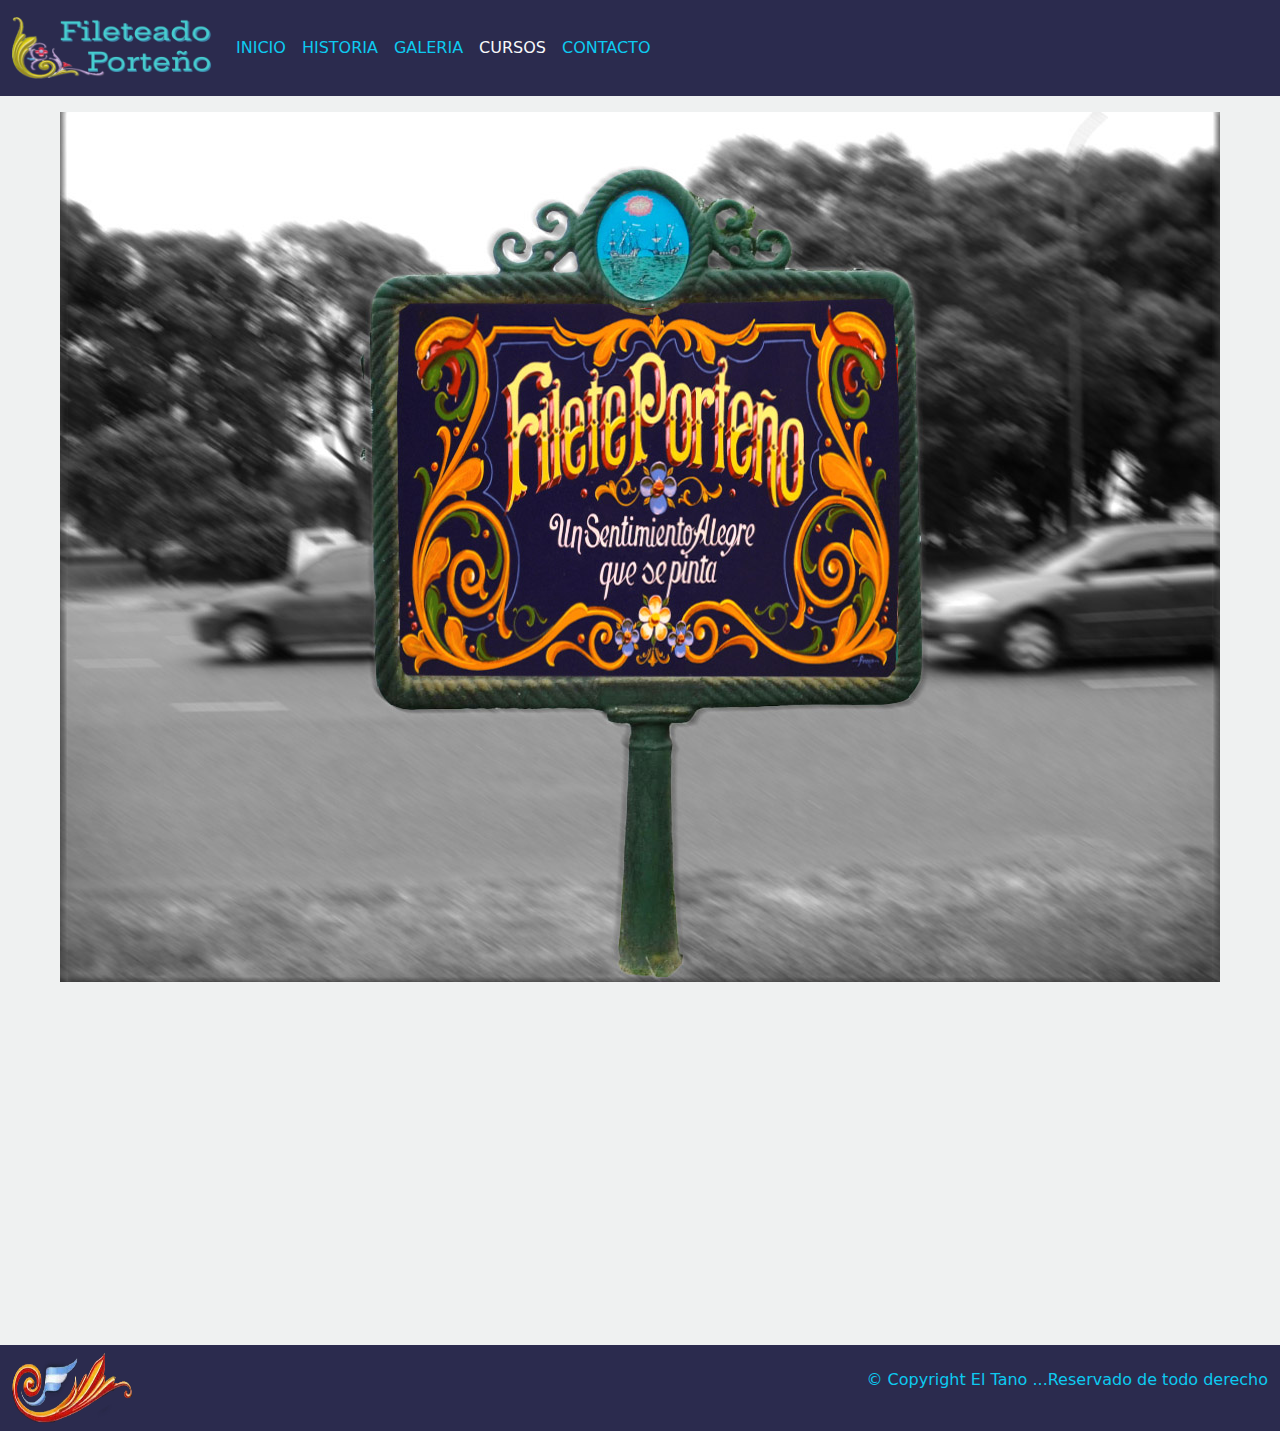
==== html/cursosbs.html @ eb64afe3 "cambiar todo a Bootstrap" ====
<!DOCTYPE html>
<html lang="es">
<head>
    <meta charset="UTF-8">
    <meta http-equiv="X-UA-Compatible" content="IE=edge">
    <meta name="viewport" content="width=device-width, initial-scale=1.0">
    <link rel="stylesheet" href="../bootstrap-5.0.2-dist/css/bootstrap.min.css">
    <link rel="shortcut icon" href="../favicon.png" type="image/png">
    <title>Cursosbs</title>
    <style>
        .colorh-f{
            background-color: rgb(43, 43, 78);
        }
        .mainbg{
            background-color: rgb(239, 241, 241);
        }
    </style>
</head>
<body>
    <header> 
        <nav class="navbar navbar-expand-lg navbar-dark colorh-f">
            <div class="container-fluid">
                    <a class="navbar-brand" href="../index.html"><img src="../assets/img/logofp-2.png" height="70rem" width="200rem" alt="logo Fileteado porteño"></a>
                    <button class="navbar-toggler" type="button" data-bs-toggle="collapse" data-bs-target="#navbarSupportedContent" aria-controls="navbarSupportedContent" aria-expanded="false" aria-label="Toggle navigation">
                    <span class="navbar-toggler-icon"></span>
                    </button>
                <div class="collapse navbar-collapse" id="navbarSupportedContent">
                    <ul class="navbar-nav navbar-right me-auto mb-2 mb-lg-0">
                        <li class="nav-item">
                        <a class="nav-link text-info text-uppercase" href="../index.html">Inicio</a>
                        </li>
                        <li class="nav-item">
                        <a class="nav-link text-info text-uppercase" href="./historiabs.html">Historia</a>
                        </li>
                        <li class="nav-item">
                        <a class="nav-link text-info text-uppercase" href="./galeriabs.html">Galeria</a>
                        </li>
                        <li class="nav-item">
                        <a class="nav-link active text-light text-uppercase" aria-current="page" href="#">Cursos</a>
                        </li>
                        <li class="nav-item">
                        <a class="nav-link text-info text-uppercase" href="./nosotrosbs.html">Contacto</a>
                        </li>
                    </ul>
                </div>
            </div>
        </nav>
    </header>
    <main class="mainbg">
        <div class="container">
            <div class="d-flex justify-content-center p-3 rounded">
                <img src="../assets/img/fondoIndex.jpg" alt="Cartel via Publica Fileteado">
            </div>
            <div class="d-flex justify-content-center p-3 d-grid gap-3">
                <iframe width="560" height="315" src="https://www.youtube.com/embed/gyQiTR1oCXM" title="YouTube video player" frameborder="0" allow="accelerometer; autoplay; clipboard-write; encrypted-media; gyroscope; picture-in-picture" allowfullscreen></iframe>
                <iframe width="560" height="315" src="https://www.youtube.com/embed/of-HsIT2vAI" title="YouTube video player" frameborder="0" allow="accelerometer; autoplay; gyroscope; picture-in-picture" allowfullscreen></iframe>    
            </div>
        </div>
    </main>
    <footer>
        <nav class="navbar navbar-expand-lg navbar-dark colorh-f">
        <div class="container-fluid">
            <img src="../assets/img/footerimg.png" height="70rem" width="120rem" alt="imagen fileteado">
            <p class="text-info">&copy; Copyright El Tano ...Reservado de todo derecho</p>
        </div>
    </footer>
<script src="../bootstrap-5.0.2-dist/js/bootstrap.min.js"> </script> 
</body>
</html>
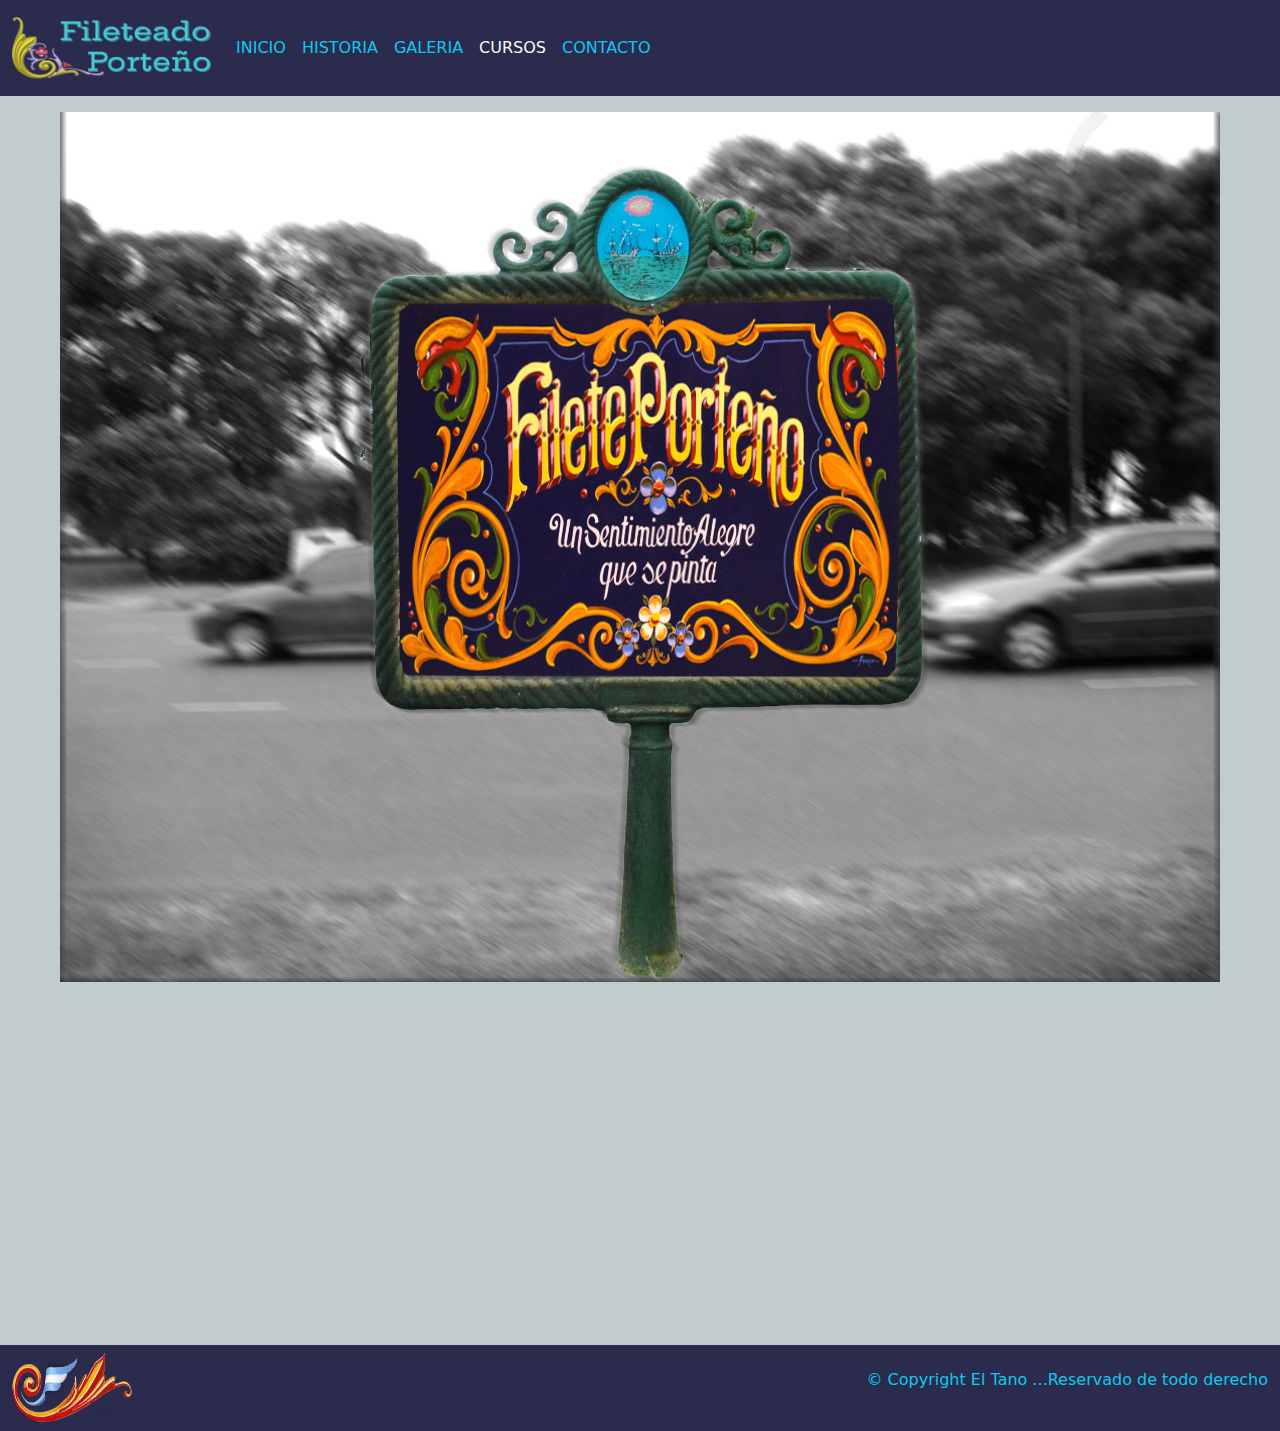
==== commit 88d758e2: "2da entrega Proyecto, animaciones en Bootstrap" ====
--- a/html/cursosbs.html
+++ b/html/cursosbs.html
@@ -6,15 +6,9 @@
     <meta name="viewport" content="width=device-width, initial-scale=1.0">
     <link rel="stylesheet" href="../bootstrap-5.0.2-dist/css/bootstrap.min.css">
     <link rel="shortcut icon" href="../favicon.png" type="image/png">
+    <link rel="stylesheet" href="../estilos/estilo.css">
+    <link rel="stylesheet" href="../animacion/animate.css">
     <title>Cursosbs</title>
-    <style>
-        .colorh-f{
-            background-color: rgb(43, 43, 78);
-        }
-        .mainbg{
-            background-color: rgb(239, 241, 241);
-        }
-    </style>
 </head>
 <body>
     <header> 
@@ -65,5 +59,9 @@
         </div>
     </footer>
 <script src="../bootstrap-5.0.2-dist/js/bootstrap.min.js"> </script> 
+<script src="../animacion/wow.min.js"></script>
+              <script>
+              new WOW().init();
+              </script>
 </body>
 </html>--- a/estilos/estilo.css
+++ b/estilos/estilo.css
@@ -0,0 +1,8 @@
+
+*{padding: 0;margin: 0;box-sizing: border-box;}
+
+.colorh-f{background-color: rgb(43, 43, 78);}
+
+.mainbg{background-color: rgb(193, 204, 204);}
+
+li a:hover{transition:.3s;transform:scale(-1,1);}